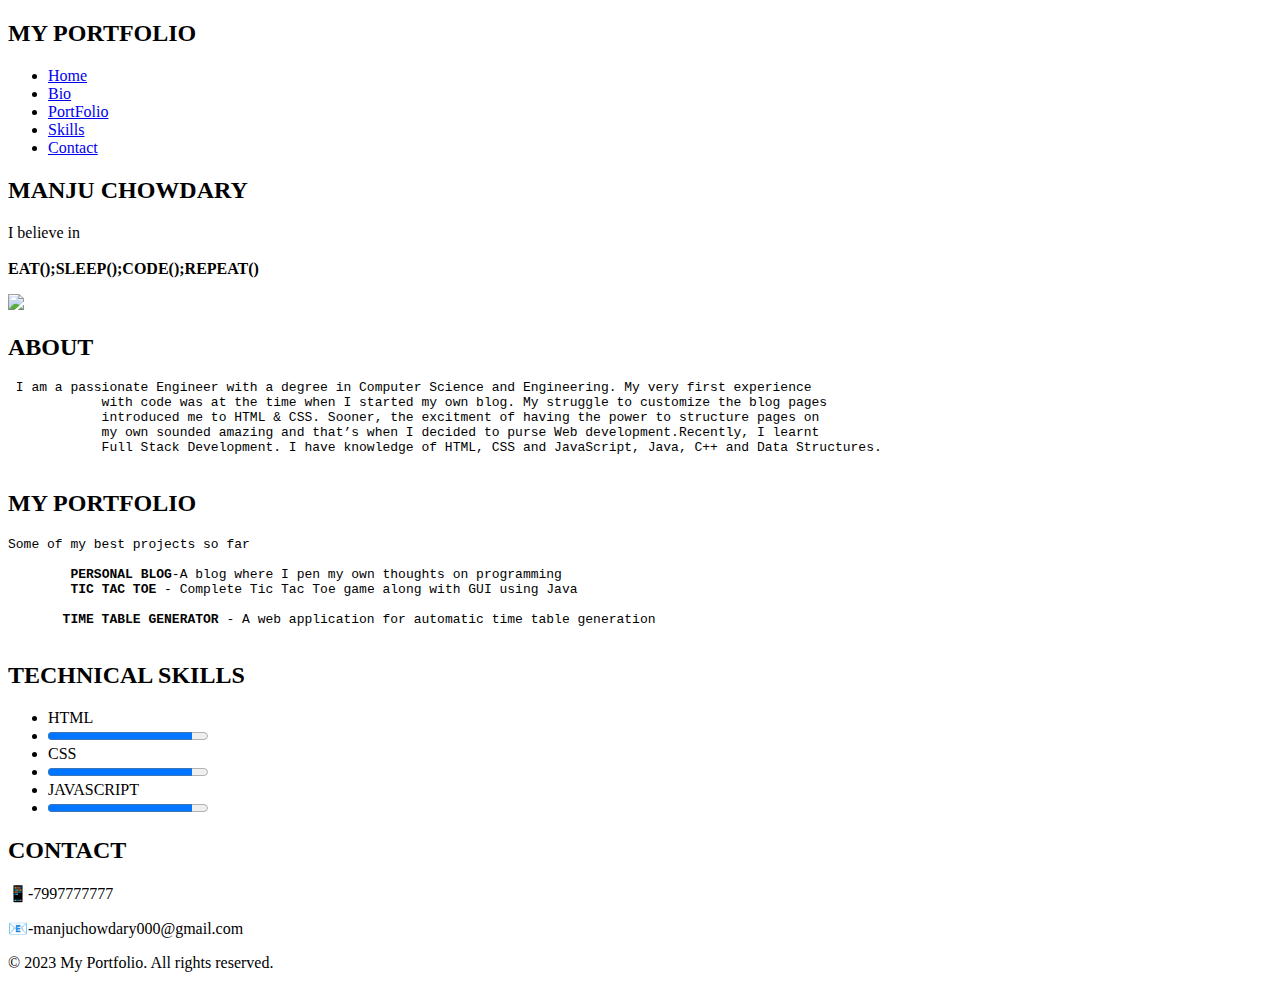
==== portfolio.html @ 94fa5b9c "Add files via upload" ====
<!DOCTYPE html>
<html lang="en">
<head>
    <meta charset="UTF-8">
    <meta name="viewport" content="width=device-width, initial-scale=1.0">
    <title>Document</title>
</head>
<link rel="stylesheet" href="imgmap.css">
<body>
    <header>
        <h2>MY PORTFOLIO</h2>
        <nav>
            
             <ul>
                <li><a href="#Home">Home</a></li>
                <li><a href="#Bio">Bio</a></li>
                <li><a href="#PortFolio">PortFolio</a></li>
                <li><a href="#Skills">Skills</a></li>
                <li><a href="#Contact">Contact</a></li>
             </ul>
        </nav>
    </header>
    <main>
       <section id="Home">
             <h2>MANJU CHOWDARY</h2> 
             <p>I believe in <br><br>
             <b> EAT();SLEEP();CODE();REPEAT() </b>
             
            </p>
            <img src="https://encrypted-tbn0.gstatic.com/images?q=tbn:ANd9GcR4FtJzGI1pN2yZkQ4P0x6GXb6aRRFyYdM7GLRzdSAuwA&s">
        </section>  
       <section id="Bio">
        <h2>ABOUT</h2>
        <pre> I am a passionate Engineer with a degree in Computer Science and Engineering. My very first experience
            with code was at the time when I started my own blog. My struggle to customize the blog pages
            introduced me to HTML & CSS. Sooner, the excitment of having the power to structure pages on
            my own sounded amazing and that’s when I decided to purse Web development.Recently, I learnt
            Full Stack Development. I have knowledge of HTML, CSS and JavaScript, Java, C++ and Data Structures.
            </pre>
       </section>  
       <section id="PortFolio">
        <h2>MY PORTFOLIO</h2>
        <pre>Some of my best projects so far

        <b>PERSONAL BLOG</b>-A blog where I pen my own thoughts on programming
        <b>TIC TAC TOE</b> - Complete Tic Tac Toe game along with GUI using Java

       <b>TIME TABLE GENERATOR</b> - A web application for automatic time table generation
    </pre>
       </section>  
       <section id="Skills">
        <h2>TECHNICAL SKILLS</h2>
        <ul>
            <li>HTML</li>
            <li><progress  value="90" max="100"></progress></li>
            <li>CSS</li>
            <li><progress  value="90" max="100"></progress></li>
            <li>JAVASCRIPT</li>
            <li><progress  value="90" max="100"></progress></li>
          </ul>
      
       </section> 
       <section id="Contact">
        <h2>CONTACT</h2>
        <p>📱-7997777777</p>
        <p>📧-manjuchowdary000@gmail.com</p>
       </section>   
    </main>
    <footer><p>© 2023 My Portfolio. All rights reserved.</p>
    </footer>
</body>
</html>
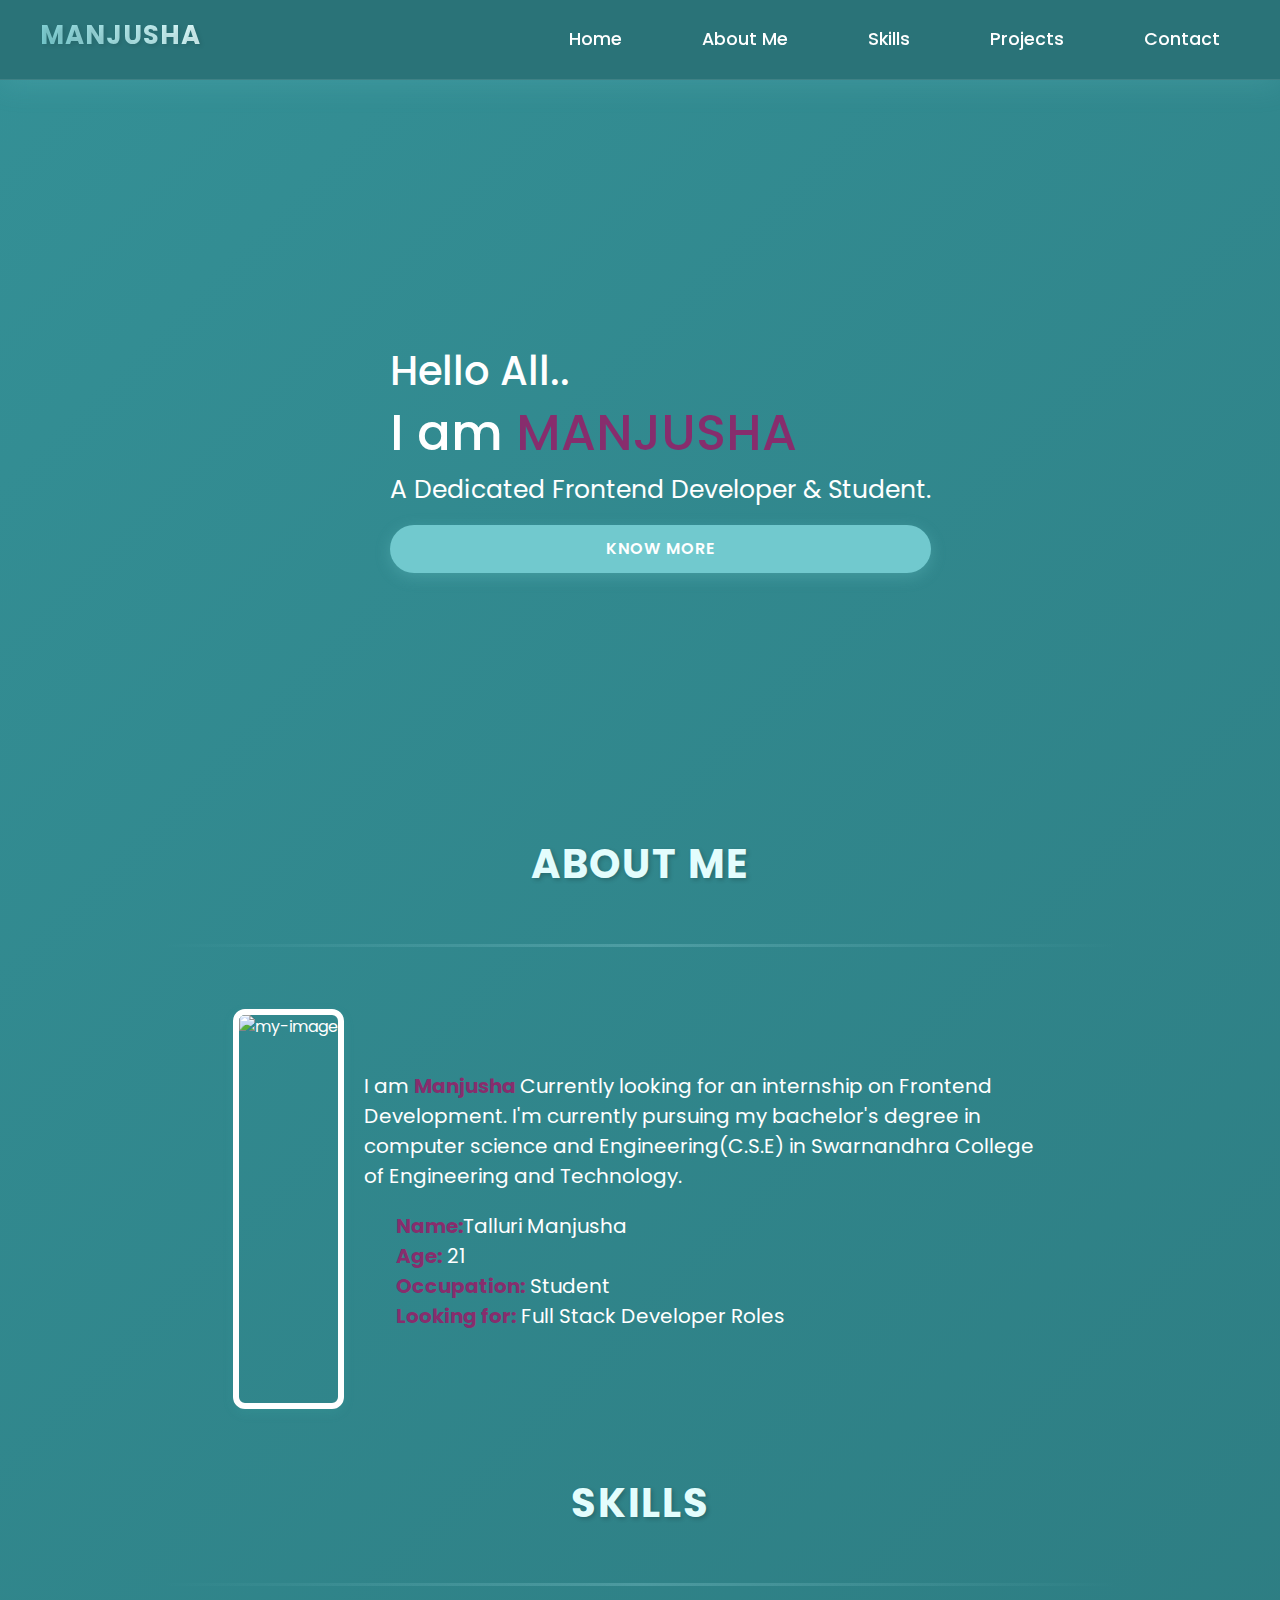
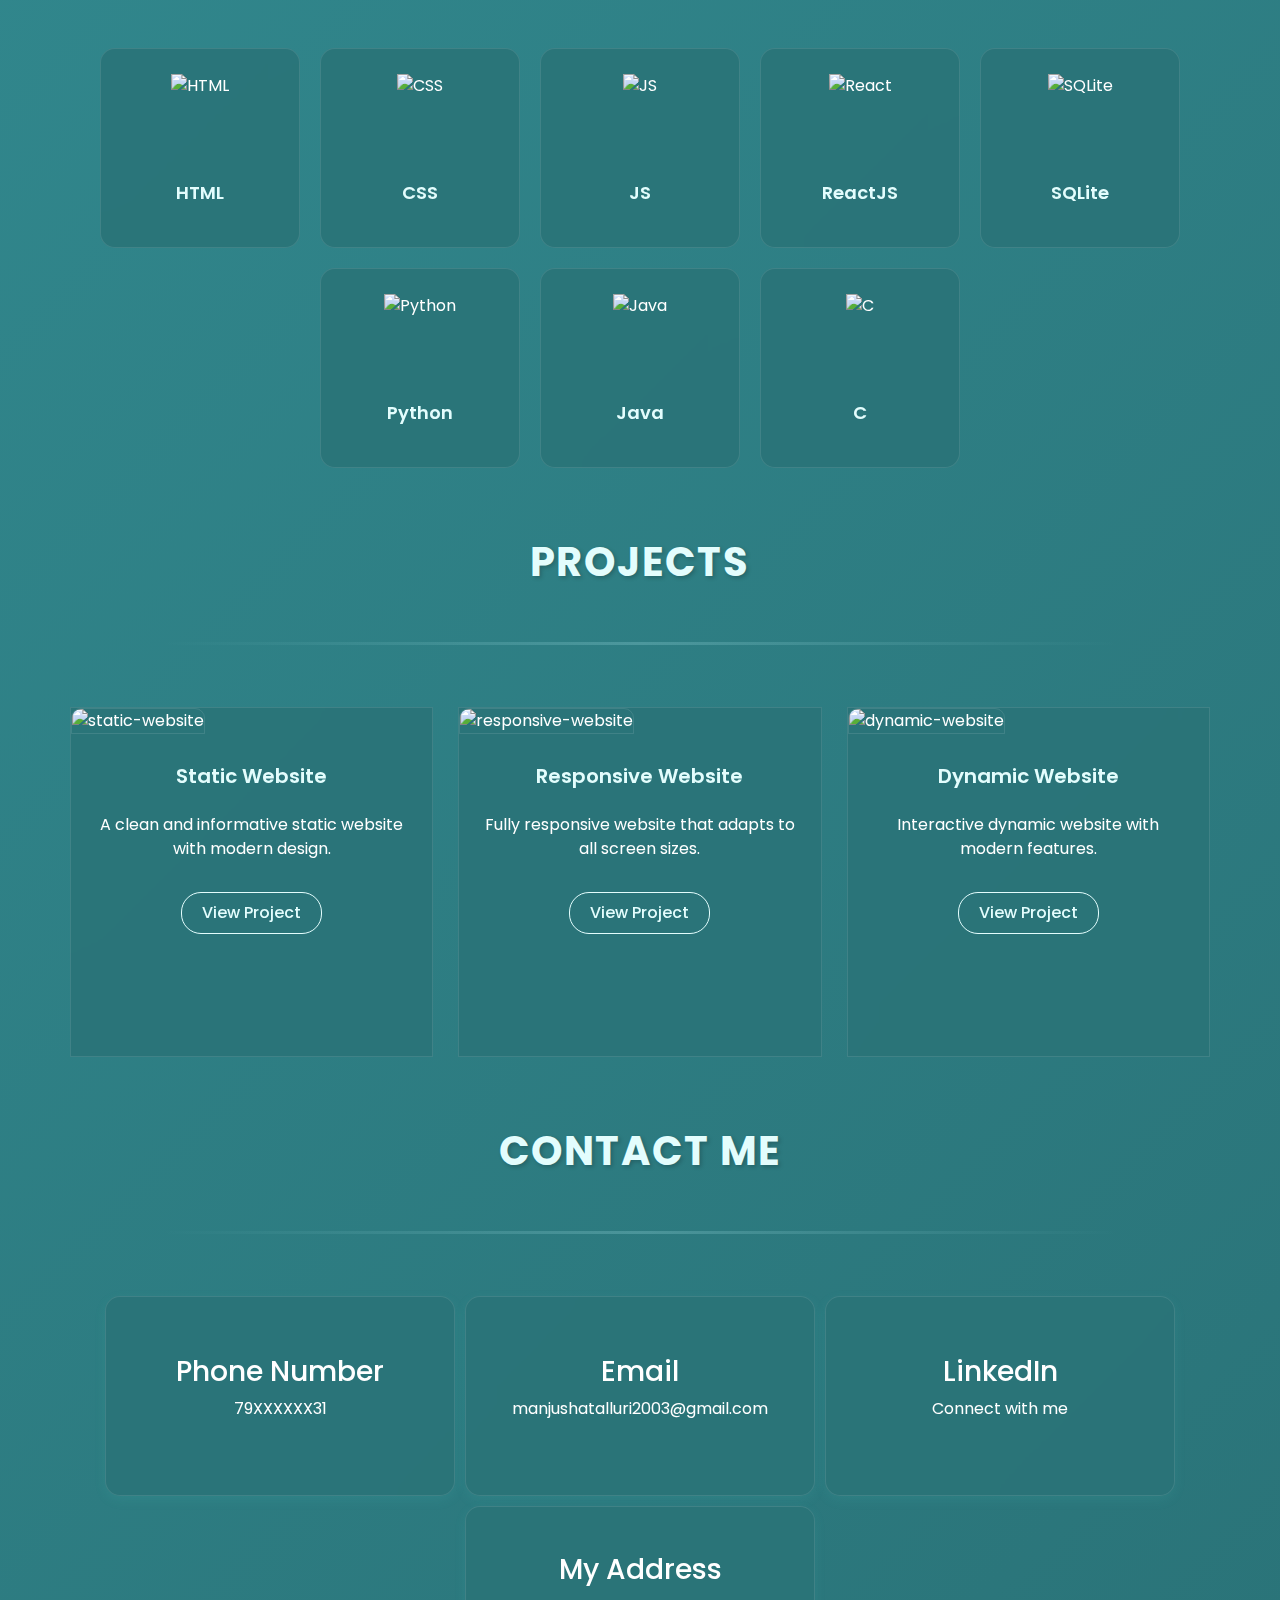
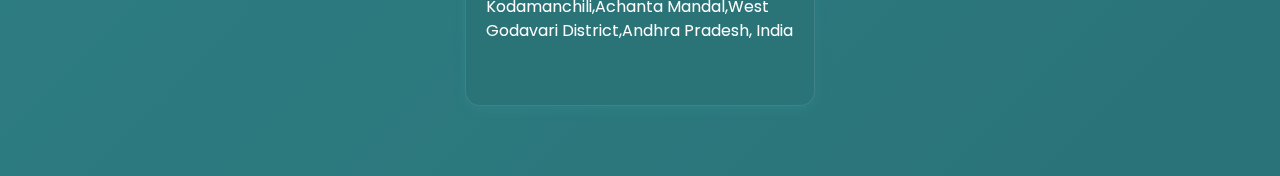
==== commit 0e8dc0c1: "Add files via upload" ====
--- a/portfolio.html
+++ b/portfolio.html
@@ -1,72 +1,205 @@
 <!DOCTYPE html>
 <html lang="en">
+
 <head>
     <meta charset="UTF-8">
     <meta name="viewport" content="width=device-width, initial-scale=1.0">
-    <title>Document</title>
+    <title>Portfolio</title>
+    <link rel="icon" type="image/x-icon" href="https://www.shutterstock.com/shutterstock/videos/1092009861/thumb/10.jpg?ip=x480">
+    <link rel='stylesheet' href='https://cdn-uicons.flaticon.com/2.6.0/uicons-bold-rounded/css/uicons-bold-rounded.css'>
+    <link rel='stylesheet' href='https://cdn-uicons.flaticon.com/2.6.0/uicons-regular-straight/css/uicons-regular-straight.css'>
+    <link rel='stylesheet' href='https://cdn-uicons.flaticon.com/2.6.0/uicons-regular-rounded/css/uicons-regular-rounded.css'>
+    <link rel='stylesheet' href='https://cdn-uicons.flaticon.com/2.6.0/uicons-brands/css/uicons-brands.css'>
+    <link rel="stylesheet" href="styles.css">
+    <link href="https://cdn.jsdelivr.net/npm/bootstrap@5.3.3/dist/css/bootstrap.min.css" rel="stylesheet" integrity="sha384-QWTKZyjpPEjISv5WaRU9OFeRpok6YctnYmDr5pNlyT2bRjXh0JMhjY6hW+ALEwIH" crossorigin="anonymous">
+<link rel="stylesheet" href="portfolio.css">
+<meta charset="UTF-8">
+<meta name="viewport" content="width=device-width, initial-scale=1.0" >
+<meta name="robots" content="none,noarchive"/>
 </head>
-<link rel="stylesheet" href="imgmap.css">
+
 <body>
-    <header>
-        <h2>MY PORTFOLIO</h2>
-        <nav>
-            
-             <ul>
-                <li><a href="#Home">Home</a></li>
-                <li><a href="#Bio">Bio</a></li>
-                <li><a href="#PortFolio">PortFolio</a></li>
-                <li><a href="#Skills">Skills</a></li>
-                <li><a href="#Contact">Contact</a></li>
-             </ul>
-        </nav>
-    </header>
-    <main>
-       <section id="Home">
-             <h2>MANJU CHOWDARY</h2> 
-             <p>I believe in <br><br>
-             <b> EAT();SLEEP();CODE();REPEAT() </b>
-             
-            </p>
-            <img src="https://encrypted-tbn0.gstatic.com/images?q=tbn:ANd9GcR4FtJzGI1pN2yZkQ4P0x6GXb6aRRFyYdM7GLRzdSAuwA&s">
-        </section>  
-       <section id="Bio">
-        <h2>ABOUT</h2>
-        <pre> I am a passionate Engineer with a degree in Computer Science and Engineering. My very first experience
-            with code was at the time when I started my own blog. My struggle to customize the blog pages
-            introduced me to HTML & CSS. Sooner, the excitment of having the power to structure pages on
-            my own sounded amazing and that’s when I decided to purse Web development.Recently, I learnt
-            Full Stack Development. I have knowledge of HTML, CSS and JavaScript, Java, C++ and Data Structures.
-            </pre>
-       </section>  
-       <section id="PortFolio">
-        <h2>MY PORTFOLIO</h2>
-        <pre>Some of my best projects so far
-
-        <b>PERSONAL BLOG</b>-A blog where I pen my own thoughts on programming
-        <b>TIC TAC TOE</b> - Complete Tic Tac Toe game along with GUI using Java
-
-       <b>TIME TABLE GENERATOR</b> - A web application for automatic time table generation
-    </pre>
-       </section>  
-       <section id="Skills">
-        <h2>TECHNICAL SKILLS</h2>
-        <ul>
-            <li>HTML</li>
-            <li><progress  value="90" max="100"></progress></li>
-            <li>CSS</li>
-            <li><progress  value="90" max="100"></progress></li>
-            <li>JAVASCRIPT</li>
-            <li><progress  value="90" max="100"></progress></li>
-          </ul>
-      
-       </section> 
-       <section id="Contact">
-        <h2>CONTACT</h2>
-        <p>📱-7997777777</p>
-        <p>📧-manjuchowdary000@gmail.com</p>
-       </section>   
-    </main>
-    <footer><p>© 2023 My Portfolio. All rights reserved.</p>
-    </footer>
+    <div class="main-body">
+        <center>
+            <header>
+                <h1 class="logo"><span style="color:#FF6B6B">M</span>ANJUSHA</h1>
+                <div class="d-md-none small-nav-button">
+                    <input type="checkbox" id="checkbox">
+                    <label for="checkbox" class="toggle">
+                        <div class="bars" id="bar1"></div>
+                        <div class="bars" id="bar2"></div>
+                        <div class="bars" id="bar3"></div>
+                    </label>
+                    <ul id="smallmenu" class="d-none popup-container">
+                        <li class="list-item"><a href="#home">Home</a></li>
+                        <li class="list-item"><a href="#profile">About Me</a></li>
+                        <li class="list-item"><a href="#skills">Skills</a></li>
+                        <li class="list-item"><a href="#projects">Projects</a></li>
+                        <li class="list-item"><a href="#contact">Contact</a></li>
+                    </ul>
+                </div>
+                <div class="nav-elements d-none d-md-inline-flex">
+                    <li class="list-item"><a href="#home">Home</a></li>
+                    <li class="list-item"><a href="#profile">About Me</a></li>
+                    <li class="list-item"><a href="#skills">Skills</a></li>
+                    <li class="list-item"><a href="#projects">Projects</a></li>
+                    <li class="list-item"><a href="#contact">Contact</a></li>
+                </div>
+
+            </header>
+        </center>
+
+        <section id="home" class="flex-wrap flex-lg-nowrap">
+
+            <div class="home-cont">
+                <h1>Hello All..</h1>
+                <h2>I am <span style="color:#872d6d">MANJUSHA</span></h2>
+                <p>A Dedicated Frontend Developer & Student.</p>
+                <button><a href="#profile">Know More</a></button>
+
+            </div>
+
+
+           
+
+        </section>
+        <section id="profile">
+            <h1 class="section-heading">About Me</h1>
+            <hr>
+            <div class="profile-cont">
+                <img src="https://res.cloudinary.com/doxgsgjl4/image/upload/v1739075031/Manjusha_rc6foq.jpg" alt="my-image" />
+                <div>
+                    <p>I am <span style="color:#872d6d;font-weight:bold;">Manjusha </span>Currently looking for an internship on Frontend Development.
+
+                        I'm currently pursuing my bachelor's degree in computer science and Engineering(C.S.E)
+                        in Swarnandhra College of Engineering and Technology.<br>
+                    </p>
+
+
+                    <ul>
+                        <li><span class="li-head">Name:</span>Talluri Manjusha</li>
+                        <li><span class="li-head">Age:</span> 21</li>
+                        <li><span class="li-head">Occupation:</span> Student</li>
+                        <li><span class="li-head">Looking for:</span> Full Stack Developer Roles</li>
+
+                    </ul>
+                </div>
+            </div>
+
+        </section>
+        <section id="skills">
+            <h1 class="section-heading">Skills</h1>
+            <hr>
+            <div class="skills-cont">
+                <div class="each-skill">
+                    <img src="https://cdn-icons-png.flaticon.com/512/1051/1051277.png" alt="HTML">
+                    <p>HTML</p>
+                </div>
+                <div class="each-skill">
+                    <img src="https://cdn-icons-png.flaticon.com/512/732/732190.png" alt="CSS">
+                    <p>CSS</p>
+                </div>
+                <div class="each-skill">
+                    <img src="https://cdn-icons-png.flaticon.com/512/5968/5968292.png" alt="JS">
+                    <p>JS</p>
+                </div>
+                <div class="each-skill">
+                    <img src="https://cdn-icons-png.flaticon.com/512/1126/1126012.png" alt="React">
+                    <p>ReactJS</p>
+                </div>
+                <div class="each-skill">
+                    <img src="https://cdn-icons-png.flaticon.com/512/4248/4248443.png" alt="SQLite">
+                    <p>SQLite</p>
+                </div>
+                <div class="each-skill">
+                    <img src="https://cdn-icons-png.flaticon.com/512/5968/5968350.png" alt="Python">
+                    <p>Python</p>
+                </div>
+                <div class="each-skill">
+                    <img src="https://cdn-icons-png.flaticon.com/512/226/226777.png" alt="Java">
+                    <p>Java</p>
+                </div>
+                <div class="each-skill">
+                    <img src="https://cdn-icons-png.flaticon.com/512/3665/3665923.png" alt="C">
+                    <p>C</p>
+                </div>
+            </div>
+        </section>
+        <section id="projects">
+            <h1 class="section-heading">Projects</h1>
+            <hr>
+            <div class="projects-cont">
+                <!-- Static Website Project -->
+                <div class="each-project">
+                    <img src="https://5.imimg.com/data5/SELLER/Default/2023/10/354042217/MJ/FG/FZ/63937670/static-website-designing-services-500x500.png" alt="static-website"/>
+                    <div class="project-content">
+                        <h2>Static Website</h2>
+                        <p>A clean and informative static website with modern design.</p>
+                        <a href="https://manjushatalluri.github.io/Hair-Studio/hairstudio.html" target="_blank">View Project</a>
+                    </div>
+                </div>
+
+                <!-- Responsive Website Project -->
+                <div class="each-project">
+                    <img src="https://w7.pngwing.com/pngs/291/452/png-transparent-web-development-responsive-web-design-hiring-search-engine-optimization-web-design-web-application-thumbnail.png" alt="responsive-website"/>
+                    <div class="project-content">
+                        <h2>Responsive Website</h2>
+                        <p>Fully responsive website that adapts to all screen sizes.</p>
+                        <a href="https://manjushatalluri.github.io/Innomatics/Html/Assignment2.html" target="_blank">View Project</a>
+                    </div>
+                </div>
+
+                <!-- Dynamic Website Project -->
+                <div class="each-project">
+                    <img src="https://encrypted-tbn0.gstatic.com/images?q=tbn:ANd9GcT4BuP443Da6Cku0vhEXZfCdALrXk2pKx_Evw&s" alt="dynamic-website"/>
+                    <div class="project-content">
+                        <h2>Dynamic Website</h2>
+                        <p>Interactive dynamic website with modern features.</p>
+                        <a href="https://manjushatalluri.github.io/Calculator/cal.html" target="_blank">View Project</a>
+                    </div>
+                </div>
+            </div>
+
+        </section>
+
+        <section id="contact">
+            <h1 class="section-heading">Contact me</h1>
+            <hr>
+            <div class="contact-cont">
+                <a href="tel:79XXXXXX31">
+                    <div class="contact-box">
+                        <i class="fi fi-br-phone-call"></i>
+                        <h3>Phone Number</h3>
+                        <p>79XXXXXX31</p>
+                    </div>
+                </a>
+                <a href="mailto:manjushatalluri2003@gmail.com">
+                    <div class="contact-box">
+                        <i class="fi fi-rs-envelope"></i>
+                        <h3>Email</h3>
+                        <p>manjushatalluri2003@gmail.com</p>
+                    </div>
+                </a>
+                <a href="http://www.linkedin.com/in/manjusha-talluri" target="_blank">
+                    <div class="contact-box">
+                        <i class="fi fi-brands-linkedin"></i>
+                        <h3>LinkedIn</h3>
+                        <p>Connect with me</p>
+                    </div>
+                </a>
+                <div class="contact-box">
+                    <i class="fi fi-rs-postal-address"></i>
+                    <h3>My Address</h3>
+                    <p>Kodamanchili,Achanta Mandal,West Godavari District,Andhra Pradesh, India</p>
+                </div>
+            </div>
+        </section>
+
+    </div>
+
+
+<script src="index.js"></script>
 </body>
+<script src="https://cdn.jsdelivr.net/npm/bootstrap@5.3.3/dist/js/bootstrap.bundle.min.js" integrity="sha384-YvpcrYf0tY3lHB60NNkmXc5s9fDVZLESaAA55NDzOxhy9GkcIdslK1eN7N6jIeHz" crossorigin="anonymous"></script>
+
 </html>--- a/portfolio.css
+++ b/portfolio.css
@@ -0,0 +1,1250 @@
+@import url('https://fonts.googleapis.com/css2?family=Kumbh+Sans:wght@100..900&family=Montserrat:ital,wght@0,100..900;1,100..900&family=Poppins:ital,wght@0,100;0,200;0,300;0,400;0,500;0,600;0,700;0,800;0,900;1,100;1,200;1,300;1,400;1,500;1,600;1,700;1,800;1,900&display=swap');
+
+* {
+    box-sizing: border-box;
+    margin: 0;
+    font-family: "Poppins", sans-serif;
+}
+
+/* Professional color palette and design system */
+:root {
+    --primary-color: #71C9CE;    /* Turquoise */
+    --secondary-color: #A6E3E9;   /* Light Blue */
+    --accent-color: #CBF1F5;      /* Pale Blue */
+    --accent-hover: #E3FDFD;      /* Ice Blue */
+    --dark-bg: #349096;          /* Deep Teal */
+    --darker-bg: #2A7378;        /* Darker Teal for depth */
+    --light-bg: #F5F5F5;
+    --text-light: #FFFFFF;
+    --text-dark: #2C3E50;
+    --gradient-start: #349096;
+    --gradient-end: #2A7378;
+    --shadow-color: rgba(113, 201, 206, 0.2);
+    --card-bg: rgba(52, 144, 150, 0.9);
+}
+
+.main-body {
+    background: var(--dark-bg);
+    /* Optional: Keep a subtle gradient */
+    background: linear-gradient(135deg, var(--gradient-start) 0%, var(--gradient-end) 100%);
+    padding: 20px;
+    color: var(--text-light);
+    min-height: 100vh;
+    padding-top: 100px;
+}
+
+/* Updated Navigation with darker shade */
+header {
+    display: flex;
+    justify-content: space-between;
+    align-items: center;
+    background: #2A7378;  /* Darker shade */
+    backdrop-filter: blur(10px);
+    box-shadow: 0 4px 30px rgba(113, 201, 206, 0.2);
+    border-bottom: 1px solid rgba(255, 255, 255, 0.1);
+    height: 80px;
+    padding: 0 40px;
+    position: fixed;
+    top: 0;
+    left: 0;
+    right: 0;
+    z-index: 1000;
+    margin: 0;
+}
+
+.logo {
+    font-weight: 700;
+    letter-spacing: 1px;
+    font-size: 26px;
+    background: linear-gradient(45deg, var(--primary-color), var(--accent-hover));
+    -webkit-background-clip: text;
+    -webkit-text-fill-color: transparent;
+    text-shadow: 2px 2px 4px rgba(0, 0, 0, 0.1);
+}
+
+.logo span {
+    color: var(--accent-hover) !important;
+}
+
+.nav-elements {
+    display: flex;
+    gap: 2.5rem;
+    list-style: none;
+    margin: 0;
+    padding: 0;
+}
+
+.nav-elements .list-item {
+    position: relative;
+}
+
+.nav-elements .list-item a {
+    color: var(--text-light);
+    text-decoration: none;
+    font-size: 1.1rem;
+    font-weight: 500;
+    padding: 10px 20px;
+    border-radius: 25px;
+    transition: all 0.3s ease;
+}
+
+.nav-elements .list-item a:hover {
+    background: rgba(203, 241, 245, 0.15);
+    color: var(--accent-hover);
+    box-shadow: 0 2px 10px rgba(113, 201, 206, 0.2);
+}
+
+/* Active state for nav items */
+.nav-elements .list-item a.active {
+    background: rgba(203, 241, 245, 0.15);
+    color: var(--accent-hover);
+}
+
+#home {
+    display: flex;
+    flex-direction: row;
+    justify-content: space-around;
+    align-items: center;
+    height: 80vh;
+}
+
+.home-cont {
+    position: relative;
+    display: flex;
+    flex-direction: column;
+    padding: 10px;
+    color: white;
+    text-align: left;
+    margin-left: 40px;
+    z-index: 0;
+    animation: fadeIn 0.8s ease-out;
+}
+
+.home-cont h1 {
+    font-size: 40px;
+}
+
+.home-cont h2 {
+    font-size: 50px;
+}
+
+.home-cont p {
+    font-size: 25px;
+}
+
+.home-cont button {
+    background: var(--primary-color);
+    color: var(--text-light);
+    padding: 12px 30px;
+    border-radius: 30px;
+    border: none;
+    font-weight: 600;
+    letter-spacing: 1px;
+    text-transform: uppercase;
+    transition: all 0.3s ease;
+    box-shadow: 0 4px 15px rgba(113, 201, 206, 0.3);
+}
+
+.home-cont button:hover {
+    background: var(--secondary-color);
+    transform: translateY(-3px);
+    box-shadow: 0 8px 25px rgba(166, 227, 233, 0.4);
+}
+
+.home-cont button a {
+    color: inherit;
+    text-decoration: none;
+}
+
+.home-image {
+    height: 400px;
+    margin-right: 50px;
+}
+
+.home-image img {
+    height: 100%;
+}
+
+#profile {
+    display: flex;
+    flex-direction: column;
+    justify-content: center;
+    align-items: center;
+    padding: 20px;
+}
+
+.section-heading {
+    color: var(--accent-hover);
+    font-size: 2.5rem;
+    font-weight: 700;
+    text-transform: uppercase;
+    letter-spacing: 2px;
+    margin-bottom: 1.5rem;
+    text-align: center;
+}
+
+hr {
+    border: none;
+    height: 3px;
+    background: linear-gradient(90deg, transparent, var(--secondary-color), transparent);
+    margin: 2rem auto;
+    width: 80%;
+}
+
+.profile-cont {
+    display: flex;
+    flex-direction: row;
+    justify-content: center;
+    align-items: center;
+    padding: 30px;
+    animation: fadeIn 0.8s ease-out;
+}
+
+.profile-cont img {
+    height: 400px;
+    border: 6px solid white;
+    border-radius: 12px;
+    box-shadow: rgba(78, 205, 196, 0.1) 0px 4px 12px;
+}
+
+.profile-cont img:hover {
+    transform: scale(1.1);
+}
+
+.profile-cont div {
+    width: 60%;
+    font-size: 20px;
+    margin-left: 20px;
+}
+
+.profile-cont div ul {
+    margin-top: 20px;
+    list-style-type: none;
+}
+
+.li-head {
+    color: #872d6d;
+    font-weight: bold;
+}
+
+/* Skills Section Styling */
+#skills {
+    display: flex;
+    flex-direction: column;
+    justify-content: center;
+    align-items: center;
+    padding: 20px;
+}
+
+.skills-cont {
+    display: flex;
+    flex-direction: row;
+    flex-wrap: wrap;
+    justify-content: center;
+    align-items: center;
+    gap: 20px;
+    padding: 30px;
+    max-width: 1200px;
+    margin: 0 auto;
+}
+
+.skills-cont .each-skill {
+    display: flex;
+    flex-direction: column;
+    align-items: center;
+    padding: 25px;
+    background: rgba(42, 115, 120, 0.9);
+    backdrop-filter: blur(12px);
+    border: 1px solid rgba(255, 255, 255, 0.1);
+    border-radius: 15px;
+    width: 200px;
+    height: 200px;
+    justify-content: center;
+    transition: all 0.4s cubic-bezier(0.175, 0.885, 0.32, 1.275);
+}
+
+.each-skill img {
+    height: 80px;
+    width: auto;
+    margin-bottom: 15px;
+    transition: transform 0.3s ease;
+}
+
+.each-skill p {
+    margin-top: 10px;
+    font-weight: 600;
+    font-size: 18px;
+    color: var(--accent-hover);
+}
+
+.each-skill:hover {
+    transform: translateY(-10px);
+    box-shadow: 0 15px 30px rgba(113, 201, 206, 0.3);
+    border: 1px solid var(--secondary-color);
+}
+
+.each-skill:hover img {
+    transform: scale(1.1);
+}
+
+/* Projects Section Styling */
+#projects {
+    display: flex;
+    flex-direction: column;
+    justify-content: center;
+    align-items: center;
+    padding: 20px;
+}
+
+.projects-cont {
+    display: grid;
+    grid-template-columns: repeat(auto-fit, minmax(300px, 1fr));
+    gap: 25px;
+    padding: 30px;
+    max-width: 1200px;
+    margin: 0 auto;
+}
+
+.each-project {
+    position: relative;
+    min-height: 350px;
+    background: rgba(42, 115, 120, 0.9);
+}
+
+.each-project img {
+    width: 100%;
+    height: 200px;
+    object-fit: cover;
+    border-radius: 10px 10px 0 0;
+    transition: transform 0.3s ease;
+    border: 1px solid rgba(255, 255, 255, 0.1);
+}
+
+.project-content {
+    padding: 20px;
+    display: flex;
+    flex-direction: column;
+    align-items: center;
+    gap: 15px;
+}
+
+.each-project h2 {
+    font-size: 20px;
+    font-weight: 600;
+    color: var(--accent-hover);
+    margin: 10px 0;
+    text-align: center;
+}
+
+.each-project p {
+    color: var(--text-light);
+    text-align: center;
+    font-size: 16px;
+    line-height: 1.5;
+}
+
+.each-project a {
+    color: var(--accent-hover);
+    text-decoration: none;
+    font-size: 16px;
+    font-weight: 500;
+    padding: 8px 20px;
+    border: 1px solid var(--accent-hover);
+    border-radius: 20px;
+    transition: all 0.3s ease;
+}
+
+.each-project a:hover {
+    background: var(--accent-hover);
+    color: var(--dark-bg);
+}
+
+.each-project:hover img {
+    transform: scale(1.02);
+}
+
+/* Responsive Design */
+@media (max-width: 768px) {
+    .skills-cont .each-skill {
+        width: calc(50% - 20px);
+        height: 180px;
+        padding: 15px;
+    }
+
+    .each-skill img {
+        height: 60px;
+    }
+
+    .each-skill p {
+        font-size: 16px;
+    }
+
+    .projects-cont {
+        grid-template-columns: 1fr;
+        padding: 15px;
+    }
+
+    .each-project {
+        padding: 15px;
+    }
+
+    .each-project img {
+        height: 180px;
+    }
+}
+
+@media (min-width: 769px) and (max-width: 1024px) {
+    .skills-cont .each-skill {
+        width: calc(33.33% - 20px);
+    }
+
+    .projects-cont {
+        grid-template-columns: repeat(2, 1fr);
+    }
+}
+
+#contact {
+    display: flex;
+    flex-direction: column;
+    justify-content: center;
+    align-items: center;
+    padding: 20px;
+}
+
+.contact-cont {
+    display: flex;
+    flex-direction: row;
+    flex-wrap: wrap;
+    justify-content: center;
+    align-items: center;
+    gap: 10px;
+    padding: 30px;
+}
+
+.contact-cont .contact-box {
+    display: flex;
+    flex-direction: column;
+    align-items: center;
+    padding: 20px;
+    background: rgba(42, 115, 120, 0.9);
+    backdrop-filter: blur(12px);
+    border: 1px solid rgba(255, 255, 255, 0.1);
+    border-radius: 15px;
+    width: 350px;
+    height: 200px;
+    justify-content: center;
+    transition: all 0.4s cubic-bezier(0.175, 0.885, 0.32, 1.275);
+    box-shadow: rgba(78, 205, 196, 0.1) 0px 4px 12px;
+}
+
+.contact-box i {
+    font-size: 30px;
+    color: var(--accent-hover);
+}
+
+.contact-cont a {
+    text-decoration: none;
+    color: white;
+}
+
+.contact-box:hover {
+    transform: translateY(-10px);
+    box-shadow: 0 15px 30px rgba(113, 201, 206, 0.3);
+    border: 1px solid var(--secondary-color);
+}
+
+/* From Uiverse.io by vinodjangid07 */
+#checkbox {
+    display: none;
+}
+
+.toggle {
+    cursor: pointer;
+    padding: 10px;
+}
+
+.bars {
+    width: 25px;
+    height: 2px;
+    background: var(--accent-hover);
+    margin: 6px 0;
+    transition: all 0.3s ease;
+    border-radius: 2px;
+}
+
+#checkbox:checked+.toggle #bar2 {
+    transform: translateY(14px) rotate(60deg);
+    margin-left: 0;
+    transform-origin: right;
+    transition-duration: .3s;
+    z-index: 2;
+}
+
+#checkbox:checked+.toggle #bar1 {
+    transform: translateY(28px) rotate(-60deg);
+    transition-duration: .3s;
+    transform-origin: left;
+    z-index: 1;
+}
+
+#checkbox:checked+.toggle {
+    transform: rotate(-90deg);
+}
+
+.small-nav-button {
+    display: none;
+}
+
+.popup-container {
+    background: rgba(42, 115, 120, 0.98);
+    backdrop-filter: blur(12px);
+    border-radius: 15px;
+    padding: 1rem;
+    position: absolute;
+    top: 100%;
+    right: 0;
+    min-width: 200px;
+    margin-top: 1rem;
+    box-shadow: 0 4px 30px rgba(0, 0, 0, 0.1);
+    border: 1px solid rgba(255, 255, 255, 0.1);
+    transform-origin: top right;
+    transition: all 0.3s ease;
+}
+
+@media (min-width:768px)and (max-width:990px) {
+    .profile-cont img {
+        height: 300px;
+        border: 6px solid white;
+        border-radius: 12px;
+        box-shadow: rgba(78, 205, 196, 0.1) 0px 4px 12px;
+    }
+
+    .profile-cont p {
+        font-size: 18px;
+        width: 100%;
+    }
+
+    .skills-cont .each-skill {
+        height: 200px;
+        width: 20%;
+    }
+
+    .each-skill img {
+        height: 50%;
+        width: 90px;
+    }
+
+    .each-project {
+        width: 45%;
+        height: 300px;
+    }
+
+    .each-project h2 {
+        font-weight: 600;
+        font-size: 22px;
+    }
+
+    .each-project img {
+        height: 200px;
+    }
+}
+
+@media (min-width:576px)and (max-width:768px) {
+    .home-cont h2 {
+        font-size: 40px;
+    }
+
+    .home-cont p {
+        font-size: 20px;
+    }
+
+    .home-image {
+        height: 300px;
+        margin-right: 50px;
+    }
+
+    .section-heading {
+        font-size: 25px;
+        font-weight: bold;
+        margin-bottom: 12px;
+    }
+
+    .profile-cont {
+        display: flex;
+        flex-direction: column;
+        justify-content: center;
+        align-items: center;
+        padding: 20px;
+    }
+
+    .profile-cont img {
+        height: 250px;
+        border: 6px solid white;
+        border-radius: 12px;
+        box-shadow: rgba(78, 205, 196, 0.1) 0px 4px 12px;
+    }
+
+    .profile-cont img:hover {
+        transform: scale(1.1);
+    }
+
+    .profile-cont div {
+        width: 110%;
+        margin-top: 15px;
+        font-size: 20px;
+        text-align: center;
+        margin-left: 20px;
+    }
+
+    .profile-cont div ul {
+        text-align: left;
+        margin-top: 20px;
+        list-style-type: none;
+    }
+
+    .skills-cont .each-skill {
+        display: flex;
+        flex-direction: column;
+        align-items: center;
+        padding: 20px;
+        background: rgba(42, 115, 120, 0.9);
+        backdrop-filter: blur(12px);
+        border: 1px solid rgba(255, 255, 255, 0.1);
+        border-radius: 15px;
+        width: 30%;
+        height: 180px;
+        justify-content: center;
+    }
+
+    .each-skill img {
+        height: 60%;
+        width: 90px;
+    }
+
+    .each-project {
+        display: flex;
+        text-align: center;
+        flex-direction: column;
+        justify-content: center;
+        align-items: center;
+        padding: 20px;
+        background: rgba(42, 115, 120, 0.9);
+        backdrop-filter: blur(12px);
+        border: 1px solid rgba(255, 255, 255, 0.1);
+        border-radius: 15px;
+        width: 45%;
+        height: 300px;
+        text-align: center;
+    }
+
+    .each-project h2 {
+        font-weight: 600;
+        font-size: 18px;
+    }
+
+    .each-project a {
+        color: var(--secondary-color);
+        text-decoration: none;
+        font-size: 15px;
+    }
+
+    .each-project a:hover {
+        color: var(--accent-hover);
+    }
+
+    .each-project a i {
+        color: white;
+    }
+
+    .each-project img {
+        height: 150px;
+    }
+}
+
+@media (max-width:575px) {
+    .logo {
+        font-size: 22px;
+    }
+
+    header {
+        margin-top: 0px;
+        background-color: #191e25;
+        border-radius: 10px;
+        height: 50px;
+        width: 95%;
+        display: flex;
+        flex-direction: row;
+        justify-content: center;
+        align-items: center;
+        color: white;
+        padding: 15px 25px 5px 25px;
+        /* box-shadow: #525CEB 2.4px 2.4px 3.2px; */
+        box-shadow: #525CEB 0px 50px 100px -20px, #525CEB 0px 30px 60px -30px, #525CEB 0px -1px 4px 0px inset;
+    }
+
+    .toggle {
+        display: none;
+    }
+
+    #home {
+        display: flex;
+        flex-direction: row;
+        justify-content: space-around;
+        align-items: center;
+    }
+
+    .home-cont {
+        margin-top: 20px;
+        justify-content: flex-start;
+    }
+
+    .home-cont h1 {
+        font-size: 20px;
+    }
+
+    .home-cont h2 {
+        font-size: 20px;
+    }
+
+    .home-cont p {
+        font-size: 15px;
+    }
+
+    .home-image {
+        height: 200px;
+        margin: 0px;
+    }
+
+    .home-cont button {
+        background-color: #525CEB;
+        color: wheat;
+        font-weight: bold;
+        border: none;
+        outline: none;
+        border-radius: 5px;
+        font-size: 10px;
+        padding: 7px;
+        width: 80px;
+        margin: 0px;
+        cursor: pointer;
+    }
+
+    .section-heading {
+        font-size: 20px;
+        font-weight: bold;
+        margin-bottom: 6px;
+    }
+
+    .profile-cont {
+        display: flex;
+        flex-direction: column;
+        justify-content: center;
+        align-items: center;
+        padding: 10px;
+    }
+
+    .profile-cont img {
+        height: 150px;
+        border: 3px solid white;
+        border-radius: 12px;
+        box-shadow: rgba(78, 205, 196, 0.1) 0px 4px 12px;
+    }
+
+    .profile-cont div {
+        width: 110%;
+        margin-top: 15px;
+        font-size: 10px;
+        text-align: center;
+    }
+
+    .profile-cont div ul {
+        text-align: left;
+        margin-top: 10px;
+        list-style-type: none;
+    }
+
+    .skills-cont {
+        width: 120%;
+    }
+
+    .skills-cont .each-skill {
+        display: flex;
+        flex-direction: column;
+        justify-content: center;
+        align-items: center;
+        padding: 10px 0px 0px 0px;
+        background: rgba(42, 115, 120, 0.9);
+        backdrop-filter: blur(12px);
+        border: 1px solid rgba(255, 255, 255, 0.1);
+        border-radius: 8px;
+        width: 45%;
+        height: 100px;
+    }
+
+    .each-skill img {
+        margin-top: 5px;
+        height: 60px;
+        width: 60px;
+    }
+
+    .each-skill p {
+        margin-top: 5px;
+        font-weight: bold;
+        font-size: 15px;
+    }
+
+    .each-project {
+        display: flex;
+        text-align: center;
+        flex-direction: column;
+        justify-content: center;
+        align-items: center;
+        padding: 20px;
+        background: rgba(42, 115, 120, 0.9);
+        backdrop-filter: blur(12px);
+        border: 1px solid rgba(255, 255, 255, 0.1);
+        border-radius: 15px;
+        width: 100%;
+        height: 200px;
+        text-align: center;
+    }
+
+    .each-project h2 {
+        font-weight: 600;
+        font-size: 15px;
+    }
+
+    .each-project a {
+        color: var(--secondary-color);
+        text-decoration: none;
+        font-size: 15px;
+    }
+
+    .each-project a:hover {
+        color: var(--accent-hover);
+    }
+
+    .each-project a i {
+        color: white;
+    }
+
+    .each-project img {
+        height: 100px;
+    }
+
+    .contact-cont .contact-box {
+        display: flex;
+        flex-direction: column;
+        align-items: center;
+        padding: 20px;
+        background: rgba(42, 115, 120, 0.9);
+        backdrop-filter: blur(12px);
+        border: 1px solid rgba(255, 255, 255, 0.1);
+        border-radius: 15px;
+        width: 200px;
+        height: 150px;
+        justify-content: center;
+        text-align: center;
+    }
+
+    .contact-box i {
+        font-size: 20px;
+        color: var(--accent-hover);
+    }
+
+    .contact-box h3 {
+        font-size: 15px;
+    }
+
+    .contact-box p {
+        font-size: 12px;
+    }
+
+    .Copyright {
+        font-size: 12px;
+    }
+
+    .main-body {
+        background-color: #000000;
+        padding: 5px 20px 20px 20px;
+        color: white;
+    }
+
+    .socialmedia-cont {
+        position: fixed;
+        bottom: 50px;
+        right: 10px;
+        /* height: 250px;
+    width: 65px; */
+        border-radius: 15px;
+        background: rgba(42, 115, 120, 0.9);
+        backdrop-filter: blur(12px);
+        box-shadow: 0 8px 32px rgba(113, 201, 206, 0.2);
+        padding: 10px;
+        display: flex;
+        flex-direction: column;
+        justify-content: space-around;
+        align-items: center;
+        gap: 5px;
+    }
+
+    .socialmedia-cont a {
+        display: flex;
+        flex-direction: column;
+        justify-content: center;
+        align-items: center;
+        color: white;
+        text-decoration: none;
+    }
+
+    .socialmedia-cont a i {
+        font-size: 25px;
+    }
+}
+
+/* Mobile menu improvements */
+.toggle {
+    display: block !important;
+    z-index: 1000;
+}
+
+.bars {
+    width: 25px;
+}
+
+.popup-container {
+    background: rgba(42, 115, 120, 0.95);
+    backdrop-filter: blur(10px);
+    border: 1px solid rgba(255, 255, 255, 0.1);
+}
+
+/* Responsive improvements */
+@media (max-width: 768px) {
+    .home-cont {
+        text-align: center;
+        margin: 0;
+        padding: 20px;
+    }
+
+    .profile-cont {
+        flex-direction: column;
+        text-align: center;
+        gap: 20px;
+    }
+
+    .profile-cont div {
+        width: 100%;
+        margin: 0;
+        padding: 15px;
+    }
+
+    .skills-cont .each-skill {
+        width: 45%;
+        height: auto;
+        min-height: 180px;
+    }
+
+    .each-project {
+        width: 100%;
+        height: auto;
+        min-height: 300px;
+    }
+
+    .contact-cont .contact-box {
+        width: 100%;
+    }
+
+    .small-nav-button {
+        display: block;
+        position: relative;
+    }
+
+    .toggle {
+        cursor: pointer;
+        padding: 10px;
+    }
+
+    .bars {
+        background: var(--accent-hover);
+        height: 2px;
+        margin: 5px 0;
+        transition: all 0.3s ease;
+    }
+
+    .popup-container {
+        background: #2A7378;  /* Match header background */
+        position: fixed;
+        top: 80px;
+        right: 20px;
+        padding: 1rem;
+        border-radius: 15px;
+        min-width: 200px;
+        box-shadow: 0 4px 30px rgba(0, 0, 0, 0.2);
+    }
+
+    .popup-container .list-item {
+        margin: 15px 0;
+    }
+
+    .popup-container .list-item a {
+        color: var(--text-light);
+        font-size: 1rem;
+        padding: 8px 16px;
+        display: block;
+        border-radius: 10px;
+        transition: all 0.3s ease;
+    }
+
+    .popup-container .list-item a:hover {
+        background: rgba(203, 241, 245, 0.1);
+        color: var(--accent-hover);
+    }
+
+    /* Hamburger Animation */
+    #checkbox:checked + .toggle #bar1 {
+        transform: translateY(8px) rotate(45deg);
+    }
+
+    #checkbox:checked + .toggle #bar2 {
+        opacity: 0;
+    }
+
+    #checkbox:checked + .toggle #bar3 {
+        transform: translateY(-8px) rotate(-45deg);
+    }
+}
+
+/* Animations and transitions */
+.each-skill, .each-project, .contact-box {
+    transition: all 0.4s cubic-bezier(0.175, 0.885, 0.32, 1.275);
+}
+
+.each-skill:hover, .each-project:hover, .contact-box:hover {
+    transform: translateY(-10px);
+    box-shadow: 0 15px 30px rgba(113, 201, 206, 0.3);
+    border: 1px solid var(--secondary-color);
+}
+
+/* Professional color scheme adjustments */
+.main-body {
+    background: var(--dark-bg);
+    /* Optional: Keep a subtle gradient */
+    background: linear-gradient(135deg, var(--gradient-start) 0%, var(--gradient-end) 100%);
+}
+
+header {
+    background: rgba(52, 144, 150, 0.95);
+    backdrop-filter: blur(10px);
+    box-shadow: 0 4px 30px rgba(113, 201, 206, 0.1);
+}
+
+.section-heading {
+    text-shadow: 2px 2px 4px rgba(0, 0, 0, 0.2);
+}
+
+/* Enhanced animations */
+@keyframes fadeIn {
+    from { opacity: 0; transform: translateY(20px); }
+    to { opacity: 1; transform: translateY(0); }
+}
+
+.home-cont, .profile-cont, .skills-cont, .projects-cont, .contact-cont {
+    animation: fadeIn 0.8s ease-out forwards;
+}
+
+/* Glass morphism effects */
+.each-skill, .each-project, .contact-box {
+    backdrop-filter: blur(12px);
+    border: 1px solid rgba(255, 255, 255, 0.1);
+}
+
+/* Loading Animation */
+@keyframes shimmer {
+    0% {
+        background-position: -200% 0;
+    }
+    100% {
+        background-position: 200% 0;
+    }
+}
+
+.loading {
+    background: linear-gradient(90deg, 
+        var(--card-bg) 25%, 
+        rgba(113, 201, 206, 0.2) 50%, 
+        var(--card-bg) 75%
+    );
+    background-size: 200% 100%;
+    animation: shimmer 1.5s infinite;
+}
+
+/* Scroll Progress Indicator */
+.scroll-progress {
+    position: fixed;
+    top: 80px;
+    left: 0;
+    height: 3px;
+    background: var(--primary-color);
+    z-index: 1000;
+    transition: width 0.3s ease;
+}
+
+/* Updated Navigation Styles */
+header {
+    display: flex;
+    justify-content: space-between;
+    align-items: center;
+    background: #2A7378;  /* Darker shade */
+    backdrop-filter: blur(10px);
+    box-shadow: 0 4px 30px rgba(113, 201, 206, 0.2);
+    border-bottom: 1px solid rgba(255, 255, 255, 0.1);
+    height: 80px;
+    padding: 0 40px;
+    position: fixed;
+    top: 0;
+    left: 0;
+    right: 0;
+    z-index: 1000;
+    margin: 0;
+}
+
+.logo {
+    font-weight: 700;
+    letter-spacing: 1px;
+    font-size: 26px;
+    background: linear-gradient(45deg, var(--primary-color), var(--accent-hover));
+    -webkit-background-clip: text;
+    -webkit-text-fill-color: transparent;
+    text-shadow: 2px 2px 4px rgba(0, 0, 0, 0.1);
+}
+
+.nav-elements {
+    display: flex;
+    gap: 2.5rem;
+    list-style: none;
+    margin: 0;
+    padding: 0;
+}
+
+.nav-elements .list-item {
+    position: relative;
+}
+
+.nav-elements .list-item a {
+    color: var(--text-light);
+    text-decoration: none;
+    font-size: 1.1rem;
+    font-weight: 500;
+    padding: 10px 20px;
+    border-radius: 25px;
+    transition: all 0.3s ease;
+}
+
+.nav-elements .list-item a:hover {
+    background: rgba(203, 241, 245, 0.15);
+    color: var(--accent-hover);
+    box-shadow: 0 2px 10px rgba(113, 201, 206, 0.2);
+}
+
+/* Active state for nav items */
+.nav-elements .list-item a.active {
+    background: rgba(203, 241, 245, 0.15);
+    color: var(--accent-hover);
+}
+
+/* Mobile Navigation */
+.small-nav-button {
+    display: none;
+}
+
+.popup-container {
+    background: rgba(42, 115, 120, 0.98);
+    backdrop-filter: blur(12px);
+    border-radius: 15px;
+    padding: 1rem;
+    position: absolute;
+    top: 100%;
+    right: 0;
+    min-width: 200px;
+    margin-top: 1rem;
+    box-shadow: 0 4px 30px rgba(0, 0, 0, 0.1);
+    border: 1px solid rgba(255, 255, 255, 0.1);
+    transform-origin: top right;
+    transition: all 0.3s ease;
+}
+
+/* Hamburger Menu Styles */
+.toggle {
+    cursor: pointer;
+    padding: 10px;
+}
+
+.bars {
+    width: 25px;
+    height: 2px;
+    background: var(--accent-hover);
+    margin: 6px 0;
+    transition: all 0.3s ease;
+    border-radius: 2px;
+}
+
+/* Mobile Responsive */
+@media (max-width: 768px) {
+    .nav-elements {
+        display: none;
+    }
+
+    .small-nav-button {
+        display: block;
+    }
+
+    .popup-container .list-item {
+        margin: 15px 0;
+    }
+
+    .popup-container .list-item a {
+        color: var(--text-light);
+        font-size: 1rem;
+        padding: 8px 16px;
+        display: block;
+        border-radius: 10px;
+        transition: all 0.3s ease;
+    }
+
+    .popup-container .list-item a:hover {
+        background: rgba(203, 241, 245, 0.1);
+        color: var(--accent-hover);
+    }
+
+    /* Hamburger Animation */
+    #checkbox:checked + .toggle #bar1 {
+        transform: translateY(8px) rotate(45deg);
+    }
+
+    #checkbox:checked + .toggle #bar2 {
+        opacity: 0;
+    }
+
+    #checkbox:checked + .toggle #bar3 {
+        transform: translateY(-8px) rotate(-45deg);
+    }
+}
+
+/* Additional hover effects for desktop */
+@media (min-width: 769px) {
+    .nav-elements .list-item a::before {
+        content: '';
+        position: absolute;
+        bottom: -2px;
+        left: 50%;
+        width: 0;
+        height: 2px;
+        background: var(--accent-hover);
+        transition: all 0.3s ease;
+        transform: translateX(-50%);
+    }
+
+    .nav-elements .list-item a:hover::before {
+        width: 70%;
+    }
+}